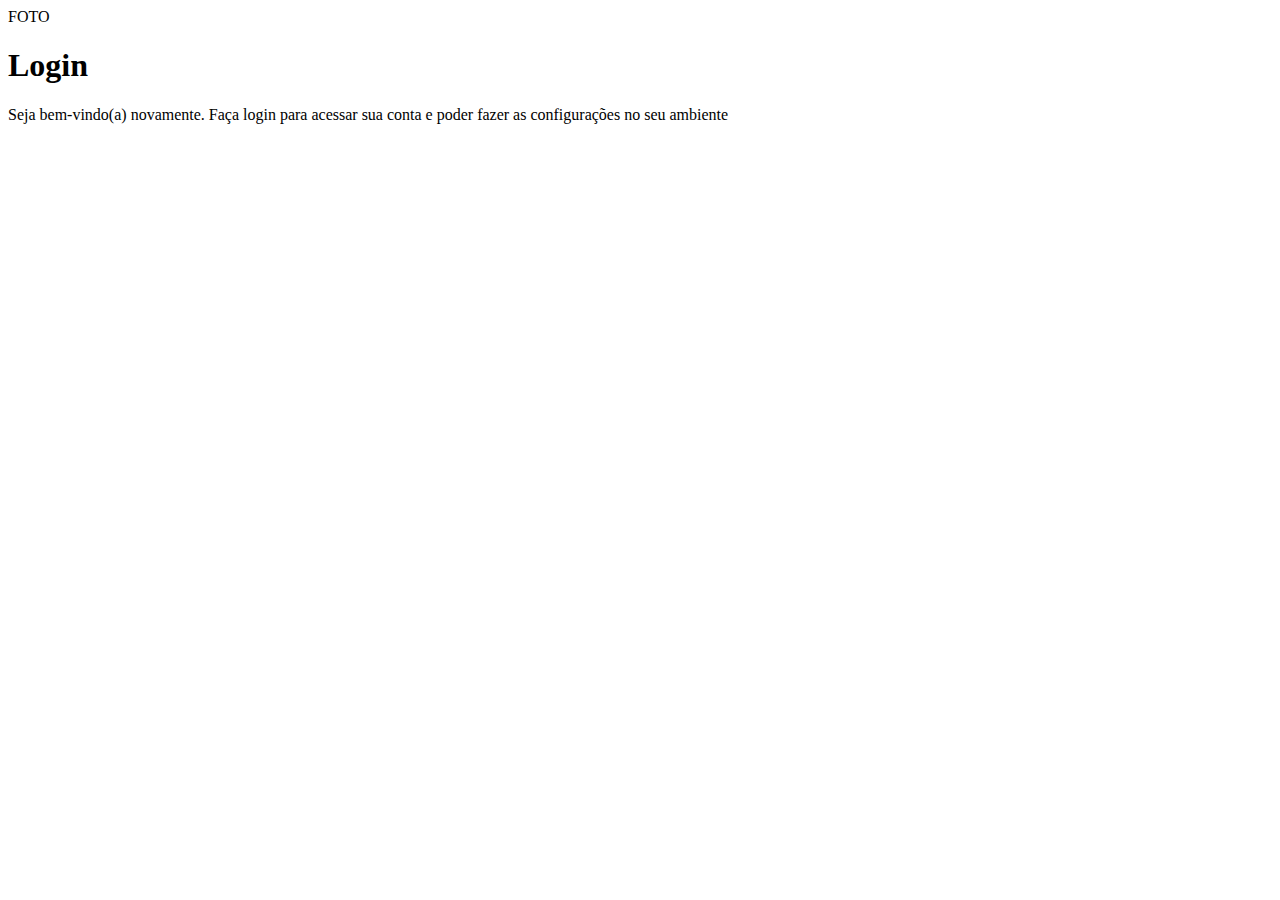
==== index.html @ 17edf0cd "Base feita" ====
<!DOCTYPE html>
<html lang="pt-br">
<head>
    <meta charset="UTF-8">
    <meta name="viewport" content="width=device-width, initial-scale=1.0">
    <title>Login</title>
    <link rel="stylesheet" href="estilos/mobile.css">
</head>
<body>
    <main>
        <section id="login">
            <div id="img">
                FOTO
            </div>
            <div id="formulario">
                <h1>Login</h1>
                <p>Seja bem-vindo(a) novamente. Faça login para acessar sua conta e poder fazer as configurações no seu ambiente</p>
            </div>
        </section>
    </main>
</body>
</html>
---- estilos/mobile.css ----
@charset "UTF-8";
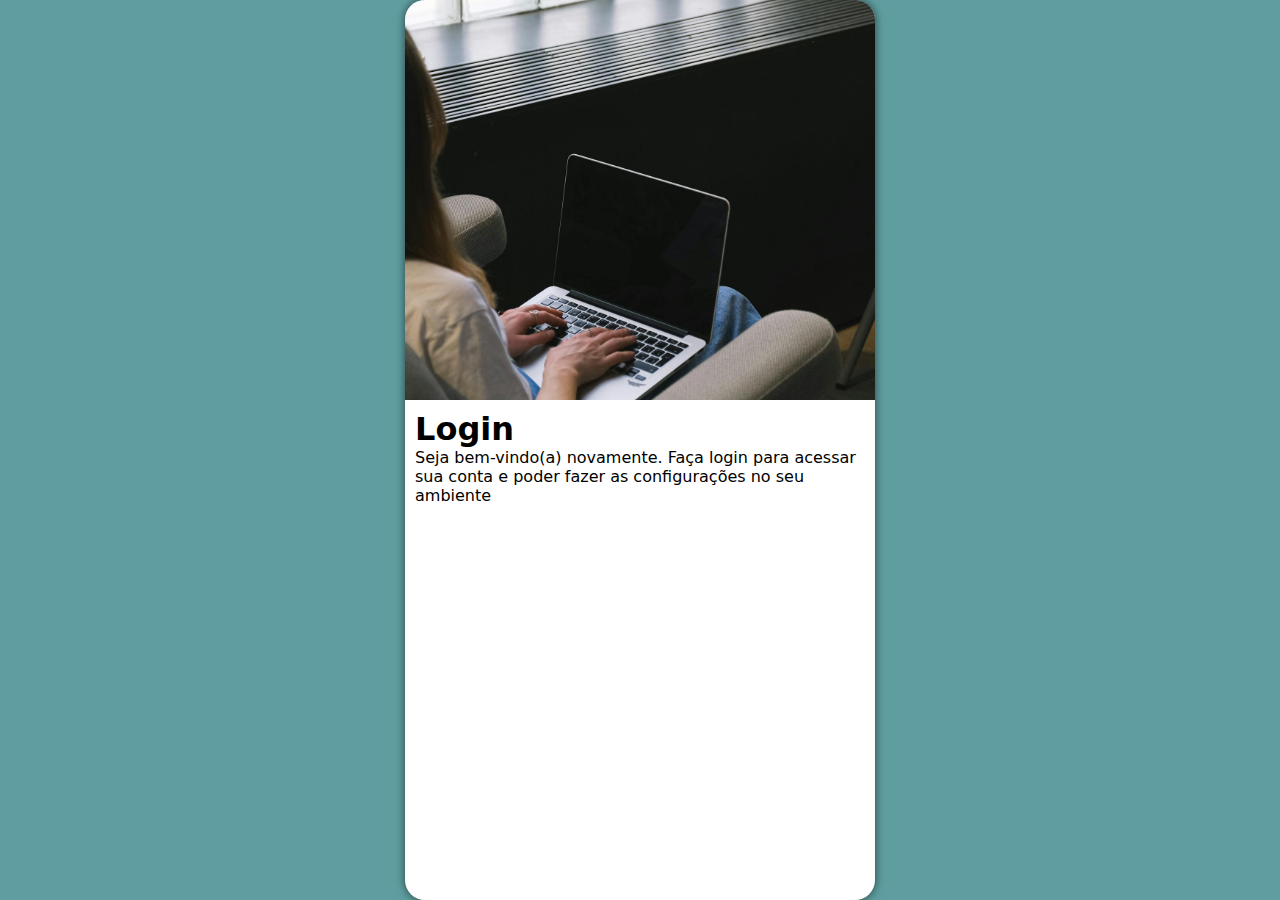
==== commit 8576a9ac: "Mobile First "criado"" ====
--- a/index.html
+++ b/index.html
@@ -10,11 +10,14 @@
     <main>
         <section id="login">
             <div id="img">
-                FOTO
+                
             </div>
             <div id="formulario">
                 <h1>Login</h1>
                 <p>Seja bem-vindo(a) novamente. Faça login para acessar sua conta e poder fazer as configurações no seu ambiente</p>
+                <form action="login.php" method="post">
+
+                </form>
             </div>
         </section>
     </main>
--- a/estilos/mobile.css
+++ b/estilos/mobile.css
@@ -1 +1,53 @@
 @charset "UTF-8";
+/**/
+
+* {
+    font-family: system-ui, -apple-system, BlinkMacSystemFont, 'Segoe UI', Roboto, Oxygen, Ubuntu, Cantarell, 'Open Sans', 'Helvetica Neue', sans-serif;
+
+    margin: 0px;
+    padding: 0px;
+    box-sizing: border-box;
+}
+
+body, html {
+    background-color: cadetblue;
+    height: 100vh;
+    width: 100vw;
+}
+
+main {
+    position: relative;
+    height: 100vh;
+    width: 100vw;
+}
+
+section#login {
+    position:absolute;
+    left: 50%;
+    top: 50%;
+    transform: translate(-50%, -50%);
+    overflow: hidden;
+
+    background-color: white;
+    width: 470px;
+    height: 900px;
+    border-radius: 20px;
+    box-shadow: 0px 0px 10px rgba(0, 0, 0, 0.600);
+}
+
+section#login {
+
+    & div#img {
+        display: block;
+        background: cadetblue url(../img/Fundo.jpg);
+        background-size: cover;
+        background-position: center center;
+        height: 400px;
+    }
+
+    & div#formulario {
+        display: block;
+        padding: 10px;
+    }
+
+}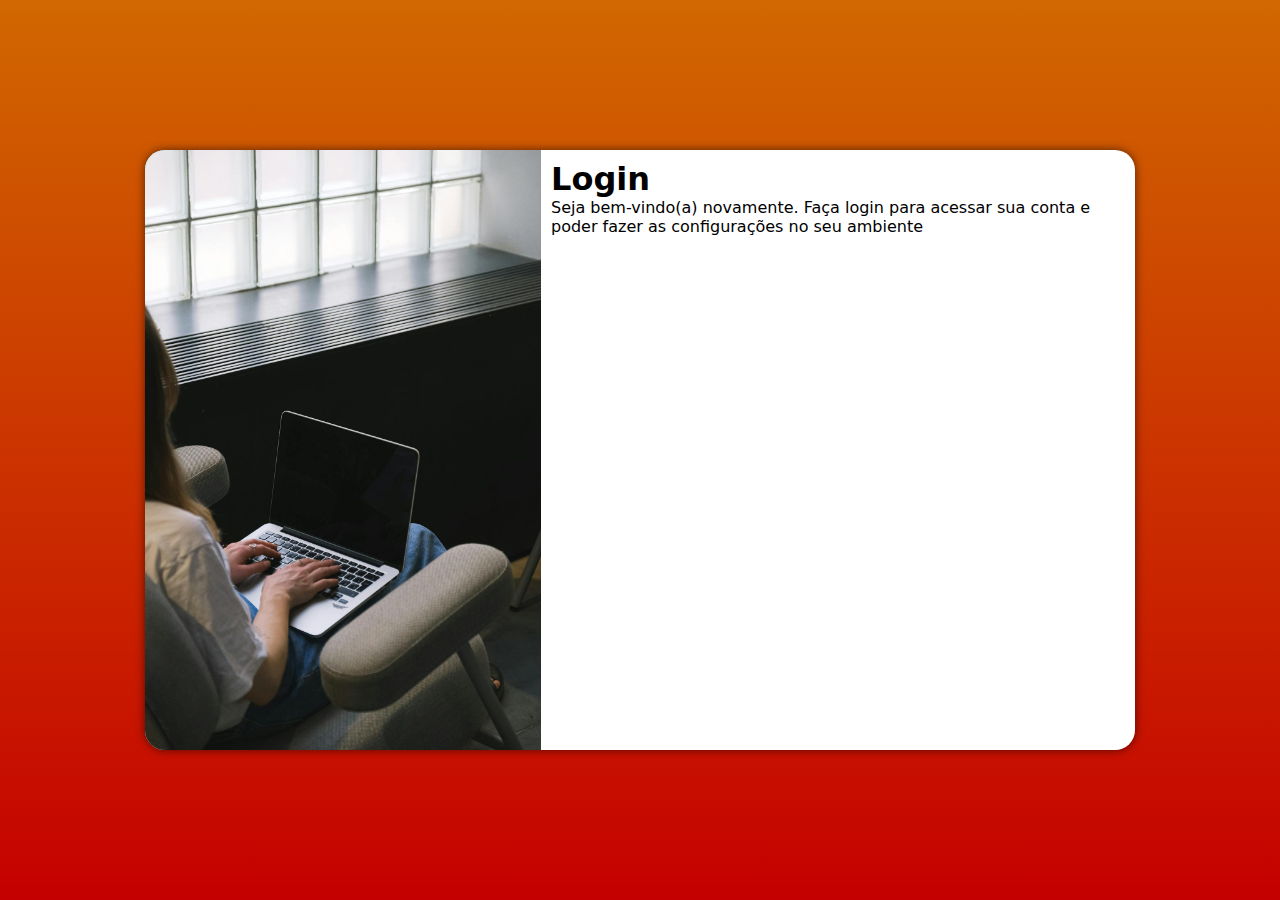
==== commit 1a9d9cdb: "Media Queries" ====
--- a/index.html
+++ b/index.html
@@ -5,6 +5,7 @@
     <meta name="viewport" content="width=device-width, initial-scale=1.0">
     <title>Login</title>
     <link rel="stylesheet" href="estilos/mobile.css">
+    <link rel="stylesheet" href="estilos/media-query.css">
 </head>
 <body>
     <main>
--- a/estilos/mobile.css
+++ b/estilos/mobile.css
@@ -10,7 +10,7 @@
 }
 
 body, html {
-    background-color: cadetblue;
+    background-color: #C50000;
     height: 100vh;
     width: 100vw;
 }
@@ -28,21 +28,24 @@
     transform: translate(-50%, -50%);
     overflow: hidden;
 
-    background-color: white;
-    width: 470px;
-    height: 900px;
+    background-color: rgb(255, 255, 255);
+    width: 90vw;
+    height: 80vh;
     border-radius: 20px;
     box-shadow: 0px 0px 10px rgba(0, 0, 0, 0.600);
+
+    transition: width 0.4s, height 0.4s;
+    transition-timing-function: ease;
 }
 
 section#login {
 
     & div#img {
         display: block;
-        background: cadetblue url(../img/Fundo.jpg);
+        background: cadetblue url(../img/celular.jpg);
         background-size: cover;
         background-position: center center;
-        height: 400px;
+        height: 45vh;
     }
 
     & div#formulario {
--- a/estilos/media-query.css
+++ b/estilos/media-query.css
@@ -0,0 +1,54 @@
+@charset "UTF-8";
+
+@media screen and (min-width: 768px) and (max-width: 992px ) {
+
+    body {
+        background-image: linear-gradient(to top, #C50000, #D16800);
+    }
+
+    section#login {
+        width: 90vw;
+
+        & div#img {
+            background: cadetblue url(../img/tablet.jpg);
+            background-size: cover;
+            background-position: center center;
+            float: left;
+            width: 40%;
+            height: 100%;
+        }
+
+        & div#formulario {
+            float: right;
+            width: 60%;
+        }
+    }
+
+}
+
+@media screen and (min-width: 992px) {
+
+    body {
+        background-image: linear-gradient(to top, #C50000, #D16800);
+    }
+
+    section#login {
+        width: 990px;
+        height: 600px;
+
+        & div#img {
+            background: cadetblue url(../img/Fundo.jpg);
+            background-size: cover;
+            background-position: center center;
+            float: left;
+            width: 40%;
+            height: 100%;
+        }
+
+        & div#formulario {
+            float: right;
+            width: 60%;
+            height: 100%;
+        }
+    }
+}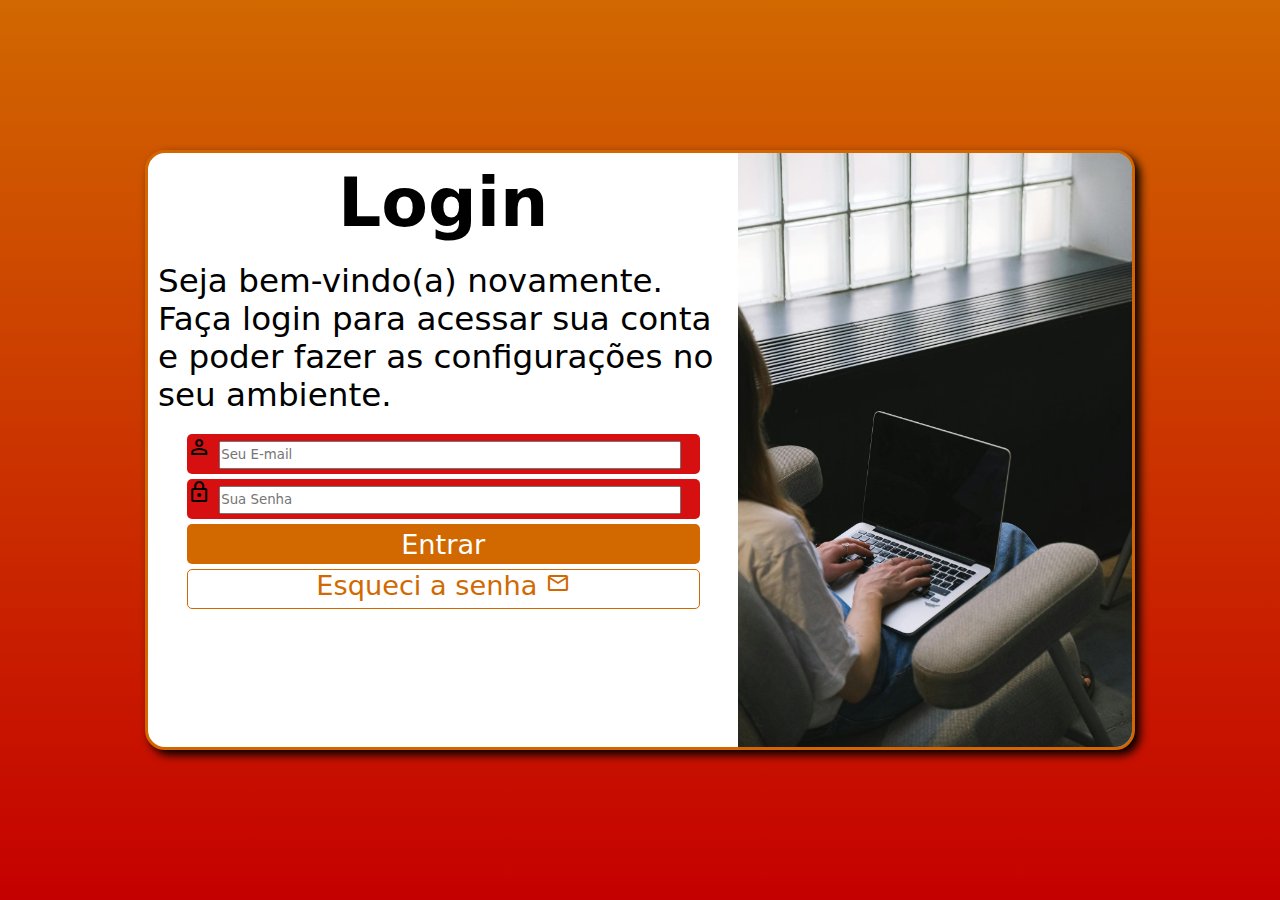
==== commit 7d9993dc: "Reta final!" ====
--- a/index.html
+++ b/index.html
@@ -4,6 +4,7 @@
     <meta charset="UTF-8">
     <meta name="viewport" content="width=device-width, initial-scale=1.0">
     <title>Login</title>
+    <link rel="stylesheet" href="https://fonts.googleapis.com/css2?family=Material+Symbols+Outlined:opsz,wght,FILL,GRAD@24,400,0,0" />
     <link rel="stylesheet" href="estilos/mobile.css">
     <link rel="stylesheet" href="estilos/media-query.css">
 </head>
@@ -15,9 +16,20 @@
             </div>
             <div id="formulario">
                 <h1>Login</h1>
-                <p>Seja bem-vindo(a) novamente. Faça login para acessar sua conta e poder fazer as configurações no seu ambiente</p>
-                <form action="login.php" method="post">
-
+                <p>Seja bem-vindo(a) novamente. Faça login para acessar sua conta e poder fazer as configurações no seu ambiente.</p>
+                <form action="login.php" method="post" autocomplete="on">
+                    <div class="campo" id="c1">
+                        <span class="material-symbols-outlined">person</span>
+                        <input type="email" name="login" id="ilogin" placeholder="Seu E-mail" autocomplete="email" required>
+                        <label for="ilogin">Login</label>
+                    </div>
+                    <div class="campo" id="c2">
+                        <span class="material-symbols-outlined">lock</span>
+                        <input type="password" name="senha" id="isenha" placeholder="Sua Senha" autocomplete="current-password" required minlength="8" maxlength="25">
+                        <label for="isenha">Senha</label>
+                    </div>
+                    <input type="submit" value="Entrar">
+                    <a href="Esqueci.html" class="botao">Esqueci a senha <span class="material-symbols-outlined">mail</span> </a>
                 </form>
             </div>
         </section>
--- a/estilos/mobile.css
+++ b/estilos/mobile.css
@@ -10,7 +10,7 @@
 }
 
 body, html {
-    background-color: #C50000;
+    background-color: #8A0000;
     height: 100vh;
     width: 100vw;
 }
@@ -32,7 +32,8 @@
     width: 90vw;
     height: 80vh;
     border-radius: 20px;
-    box-shadow: 0px 0px 10px rgba(0, 0, 0, 0.600);
+    box-shadow: 5px 5px 10px rgb(0, 0, 0);
+    border: 3px solid #D36600;
 
     transition: width 0.4s, height 0.4s;
     transition-timing-function: ease;
@@ -45,7 +46,7 @@
         background: cadetblue url(../img/celular.jpg);
         background-size: cover;
         background-position: center center;
-        height: 45vh;
+        height: 40vh;
     }
 
     & div#formulario {
@@ -53,4 +54,74 @@
         padding: 10px;
     }
 
-}+}
+
+div#formulario {
+
+    h1 {
+        text-align: center;
+        margin-bottom: 10px;
+        font-size: 2.5em;
+
+    }
+    
+    p {
+        font-size: 1.2em;
+        margin: 20px 0px;
+    }
+}
+
+form > div.campo {
+    display: block;
+    background-color: #d61010;
+    width: 90%;
+    height: 40px;
+    margin: 5px auto;
+    border-radius: 5px;
+}
+
+div.campo > input {
+    width: 90%;
+    height: 70%;
+}
+
+div.campo > label {
+    display: none;
+}
+
+form > input[type=submit] {
+    display: block;
+    font-size: 1em;
+    margin: auto;
+    width: 90%;
+    height: 40px;
+    background-color: #D16900;
+    color: white;
+    border-radius: 5px;
+    border: none;
+    cursor: pointer;
+}
+
+form > input[type=submit]:hover {
+    background-color: #ff8002;
+} 
+
+form > a.botao {
+    display: block;
+    font-size: 1em;
+    text-align: center;
+    margin: auto;
+    margin-top: 5px;
+    width: 90%;
+    height: 40px;
+    color: #D16900;
+    border: 1px solid #D16900;
+    border-radius: 5px;
+    cursor: pointer;
+    text-decoration: none;
+}
+
+form > a.botao:hover {
+    background-color: #D16900;
+    color: white;
+} --- a/estilos/media-query.css
+++ b/estilos/media-query.css
@@ -24,6 +24,31 @@
         }
     }
 
+    div#formulario {
+        font-size: 1.8em;
+    }
+
+    form > div#c1 {
+        margin-top: 50px;
+    }
+
+    form > div#c2 {
+        margin-top: 15px;
+    }
+
+    form > div.campo {
+        height: 60px;
+    }
+
+    form input[type=submit] {
+        margin-top: 30px;
+        height: 60px;
+    }
+
+    form a.botao {
+        margin-top: 15px;
+        height: 60px;
+    }
 }
 
 @media screen and (min-width: 992px) {
@@ -40,15 +65,20 @@
             background: cadetblue url(../img/Fundo.jpg);
             background-size: cover;
             background-position: center center;
-            float: left;
+            float: right;
             width: 40%;
             height: 100%;
         }
 
         & div#formulario {
-            float: right;
+            float: left;
             width: 60%;
             height: 100%;
         }
     }
+
+    div#formulario {
+        font-size: 1.7em;
+    }
+
 }